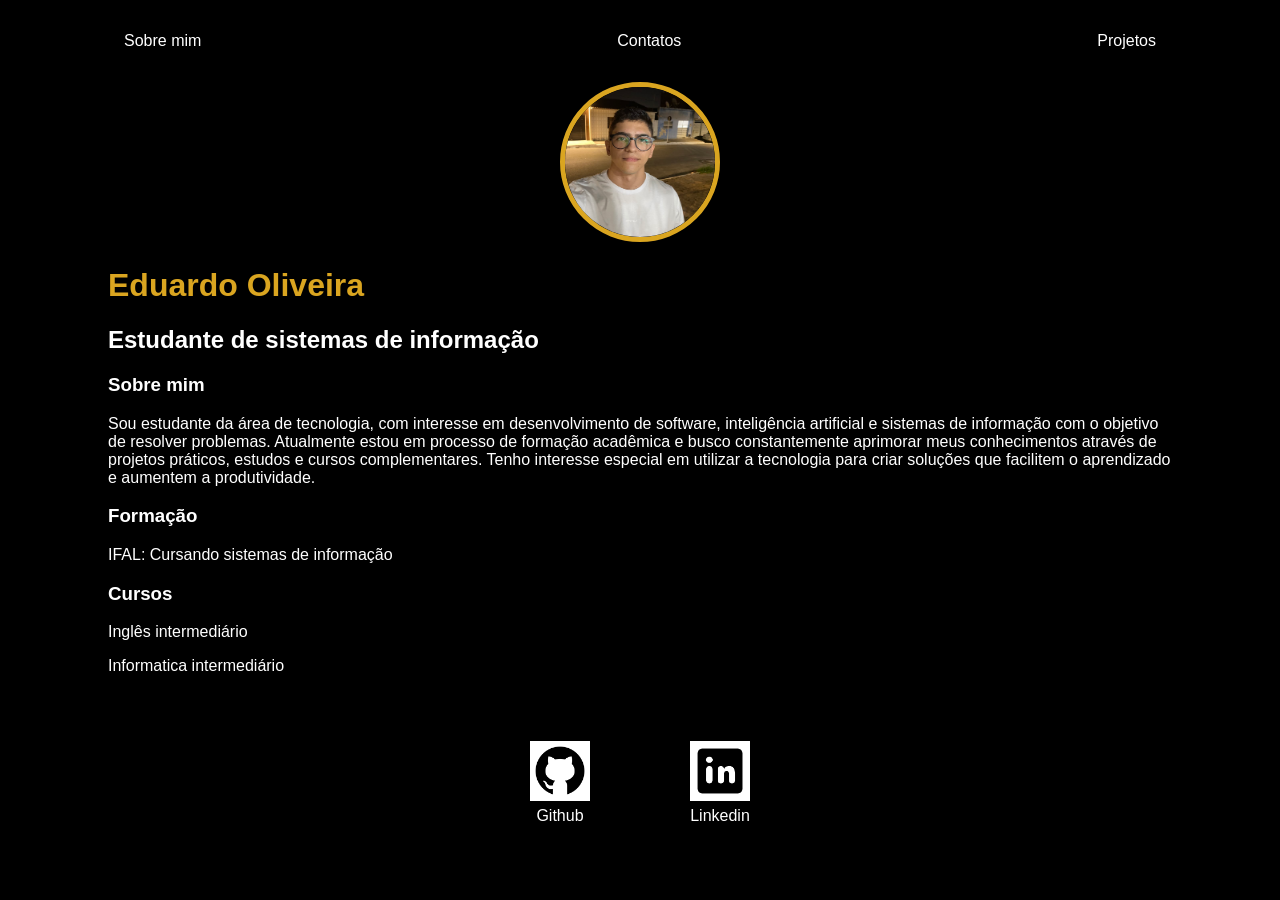
==== index.html @ c73ffef7 "Site v1" ====
<!DOCTYPE html>
<html lang="en">
<head>
    <meta charset="UTF-8">
    <meta name="viewport" content="width=device-width, initial-scale=1.0">
    <title>Eduardo Oliva</title>
    <link rel="stylesheet" href="index.css">
</head>
<body>
    <div class="container">
    <nav>
        <ul>
            <li>
                <a href="index.html">Sobre mim</a>
            </li>
                        <li>
                <a href="contact.html">Contatos</a>
            </li>
                        <li>
                <a href="project.html">Projetos</a>
            </li>
        </ul>
    </nav>

    <header>
        <div class="center">
            <img src="./image/Eduardo.png"></img>
        </div>
        <h1>Eduardo Oliveira</h1>
        <h2>Estudante de sistemas de informação</h2>
    </header>

    <main>
        <section>
            <h3>Sobre mim</h3>
            <p>
                Sou estudante da área de tecnologia, com interesse em desenvolvimento de software, inteligência artificial e sistemas de informação com o objetivo de resolver problemas.
Atualmente estou em processo de formação acadêmica e busco constantemente aprimorar meus conhecimentos através de projetos práticos, estudos e cursos complementares.
Tenho interesse especial em utilizar a tecnologia para criar soluções que facilitem o aprendizado e aumentem a produtividade.
            </p>
        </section>
                <section>
            <h3>Formação</h3>
            <p>
                IFAL: Cursando sistemas de informação
            </p>
        </section>
                <section>
            <h3>Cursos</h3>
            <p>
                Inglês intermediário
            </p>
            <p>
                Informatica intermediário
            </p>
        </section>
    </main>

    <footer>
        <a href="https://github.com/EduardoDks" target="blank" rel="noopener noreferrer">
            <img src="./image/github.webp"></img>
            <p>Github</p>
        </a>
        <a href="https://www.linkedin.com/in/eduardo-oliveira-791b64356" target="blank" rel="noopener noreferrer">
            <img src="./image/linkedin--v1.webp"></img>
            <p>Linkedin</p>
        </a>
    </footer>
    </div>
   
</body>
</html>
---- index.css ----
body{
    color: white;
    background-color: black;
    font-family: Arial, Helvetica, sans-serif;
}

ul {
    display: flex;
    justify-content: space-between;
    list-style-type: none;
    align-items: center;
    padding: 16px;
}

a {
    color: white;
    text-decoration: none;
}

header img{
    width: 150px;
    height: 150px;
    border-radius: 50%;
    border: 5px solid goldenrod;
}

.center{
    text-align: center;
}

h1 {
    color: goldenrod;
}

footer img{
    width: 60px;
    height: 60px;
}

footer {
    display: flex;
    justify-content: center;
}

footer a {
    margin: 50px;
    text-align: center;
}

footer p {
    margin-top: 2px;
}

.container{
    padding: 0px 100px;
}

.container2{
    padding: 0px 100px;
}

.container3{
    padding: 0px 100px;
}

nav a:hover{
    color: goldenrod;
}
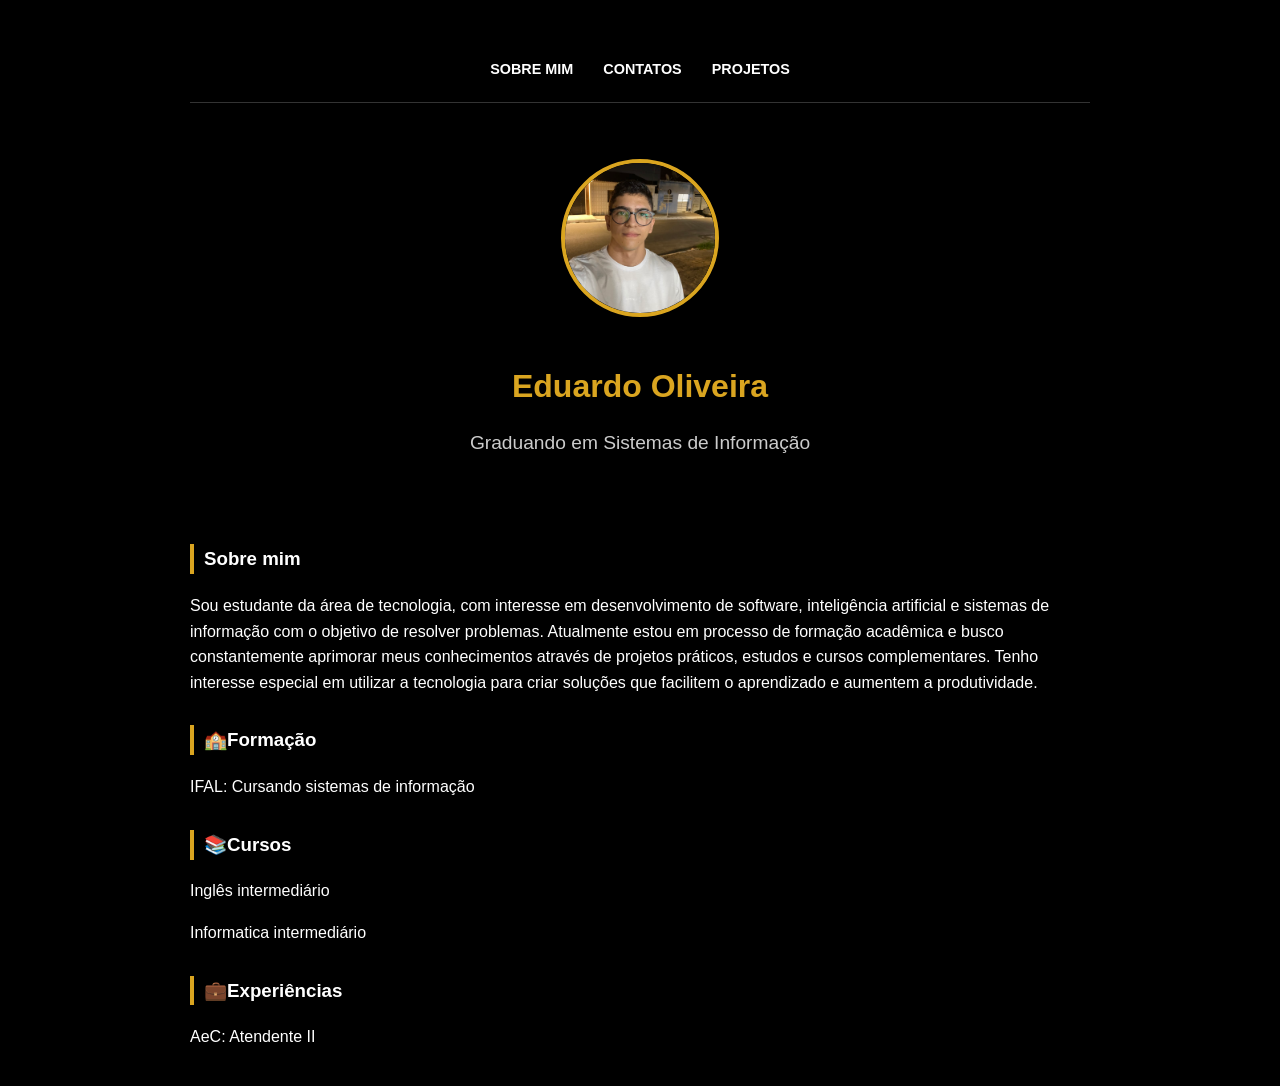
==== commit 9dcf30a5: "Site v1.01" ====
--- a/index.html
+++ b/index.html
@@ -27,7 +27,7 @@
             <img src="./image/Eduardo.png"></img>
         </div>
         <h1>Eduardo Oliveira</h1>
-        <h2>Estudante de sistemas de informação</h2>
+        <h2>Graduando em Sistemas de Informação</h2>
     </header>
 
     <main>
@@ -40,13 +40,13 @@
             </p>
         </section>
                 <section>
-            <h3>Formação</h3>
+            <h3>🏫Formação</h3>
             <p>
                 IFAL: Cursando sistemas de informação
             </p>
         </section>
                 <section>
-            <h3>Cursos</h3>
+            <h3>📚Cursos</h3>
             <p>
                 Inglês intermediário
             </p>
@@ -54,18 +54,13 @@
                 Informatica intermediário
             </p>
         </section>
+        <section>
+            <h3>💼Experiências</h3>
+            <p>
+                AeC: Atendente II
+            </p>
+        </section>
     </main>
-
-    <footer>
-        <a href="https://github.com/EduardoDks" target="blank" rel="noopener noreferrer">
-            <img src="./image/github.webp"></img>
-            <p>Github</p>
-        </a>
-        <a href="https://www.linkedin.com/in/eduardo-oliveira-791b64356" target="blank" rel="noopener noreferrer">
-            <img src="./image/linkedin--v1.webp"></img>
-            <p>Linkedin</p>
-        </a>
-    </footer>
     </div>
    
 </body>
--- a/index.css
+++ b/index.css
@@ -1,4 +1,4 @@
-body{
+/*body{
     color: white;
     background-color: black;
     font-family: Arial, Helvetica, sans-serif;
@@ -65,4 +65,183 @@
 
 nav a:hover{
     color: goldenrod;
+}
+
+*/
+
+/* Configurações Gerais */
+body {
+    color: white;
+    background-color: black;
+    font-family: 'Segoe UI', Tahoma, Geneva, Verdana, sans-serif;
+    margin: 0;
+    padding: 0;
+    line-height: 1.6;
+}
+
+.container {
+    max-width: 900px;
+    margin: 0 auto;
+    padding: 20px 40px;
+}
+
+/* Navegação */
+nav ul {
+    display: flex;
+    justify-content: center;
+    gap: 30px;
+    list-style-type: none;
+    padding: 20px 0;
+    border-bottom: 1px solid #333;
+}
+
+nav a {
+    color: white;
+    text-decoration: none;
+    font-weight: bold;
+    text-transform: uppercase;
+    font-size: 0.9em;
+    transition: 0.3s;
+}
+
+nav a:hover {
+    color: goldenrod;
+}
+
+/* Header e Títulos */
+header {
+    text-align: center;
+    padding: 40px 0;
+}
+
+header img {
+    width: 150px;
+    height: 150px;
+    border-radius: 50%;
+    border: 4px solid goldenrod;
+    object-fit: cover;
+    margin-bottom: 15px;
+}
+
+h1 { color: goldenrod; margin-bottom: 5px; }
+h2 { font-weight: 300; color: #ccc; font-size: 1.2em; }
+h3 { border-left: 4px solid goldenrod; padding-left: 10px; margin-top: 30px; }
+
+/* Página de Contatos (Cards) */
+.contact-wrapper {
+    display: grid;
+    grid-template-columns: repeat(auto-fit, minmax(200px, 1fr));
+    gap: 20px;
+    margin-top: 40px;
+}
+
+.contact-card {
+    background: #111;
+    border: 1px solid #333;
+    padding: 25px;
+    text-align: center;
+    border-radius: 12px;
+    transition: 0.4s;
+}
+
+.contact-card:hover {
+    border-color: goldenrod;
+    transform: translateY(-5px);
+    background: #161616;
+}
+
+.contact-card img {
+    width: 45px;
+    height: 45px;
+    margin-bottom: 10px;
+}
+
+.contact-card p {
+    font-size: 0.85em;
+    color: #bbb;
+}
+
+/* Botão de destaque */
+.btn-mail {
+    display: inline-block;
+    margin-top: 10px;
+    color: goldenrod;
+    border: 1px solid goldenrod;
+    padding: 5px 15px;
+    border-radius: 20px;
+    font-size: 0.8em;
+}
+
+.btn-mail:hover {
+    background: goldenrod;
+    color: black;
+}
+
+/* Layout da Aba de Projetos */
+.projects-grid {
+    display: grid;
+    grid-template-columns: repeat(auto-fit, minmax(300px, 1fr));
+    gap: 25px;
+    margin-top: 40px;
+}
+
+.project-card {
+    background: #111;
+    border: 1px solid #333;
+    border-radius: 12px;
+    padding: 20px;
+    transition: 0.3s;
+    display: flex;
+    flex-direction: column;
+    justify-content: space-between;
+}
+
+.project-card:hover {
+    border-color: goldenrod;
+    box-shadow: 0 10px 20px rgba(218, 165, 32, 0.1);
+}
+
+.project-card h3 {
+    margin-top: 0;
+    color: goldenrod;
+    border: none;
+    padding: 0;
+}
+
+.project-card p {
+    font-size: 0.9em;
+    color: #ccc;
+    margin: 15px 0;
+}
+
+.tech-tags {
+    display: flex;
+    gap: 8px;
+    flex-wrap: wrap;
+    margin-bottom: 20px;
+}
+
+.tag {
+    background: #222;
+    color: goldenrod;
+    font-size: 0.75em;
+    padding: 4px 10px;
+    border-radius: 15px;
+    border: 1px solid #444;
+}
+
+.view-project {
+    text-align: center;
+    background: transparent;
+    border: 1px solid goldenrod;
+    color: goldenrod;
+    padding: 8px;
+    border-radius: 6px;
+    font-weight: bold;
+    transition: 0.3s;
+}
+
+.view-project:hover {
+    background: goldenrod;
+    color: black;
 }
